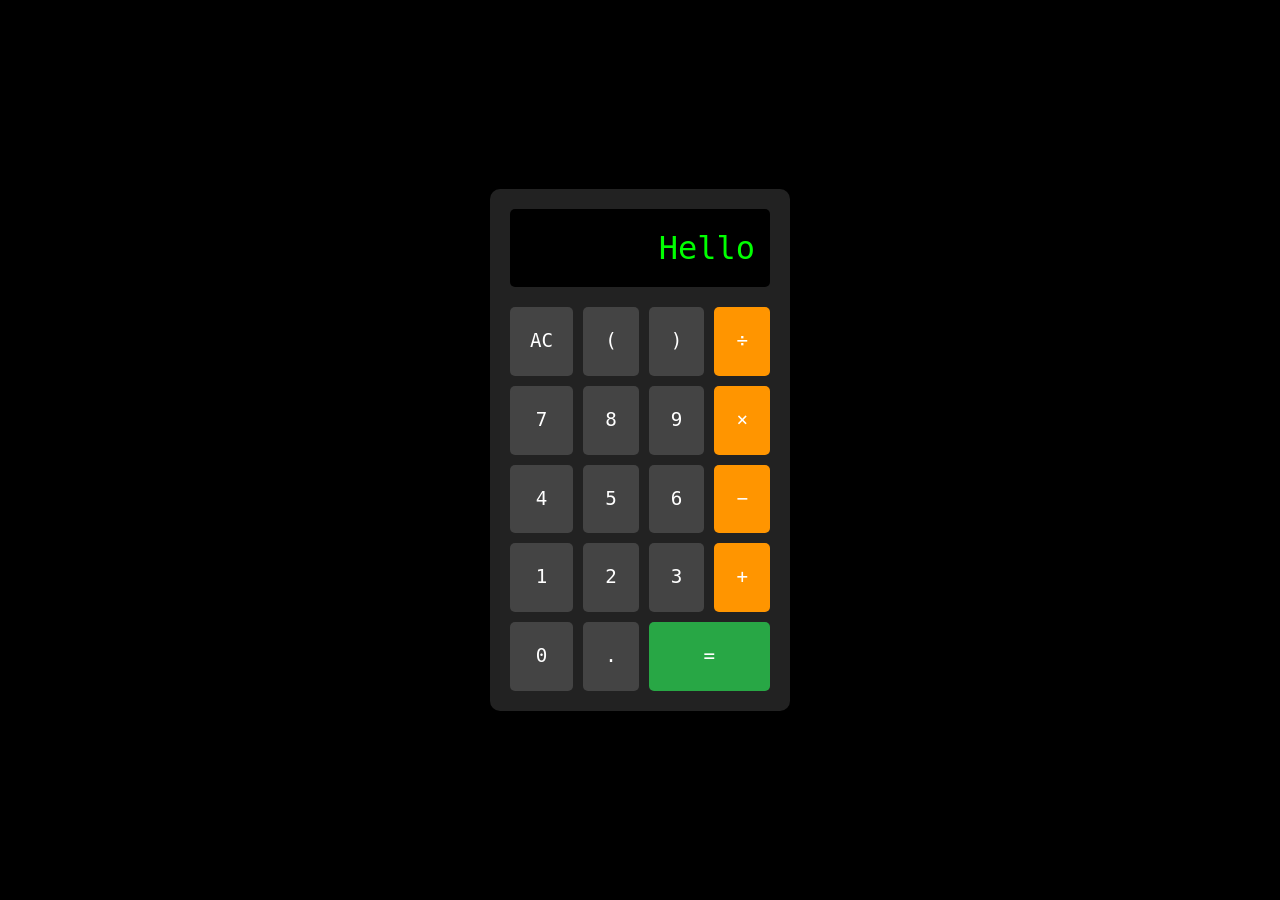
==== Basic_Calculator_P3/index3.html @ 6cbd89d9 "Placed calculator layout" ====
<!DOCTYPE html>
<html>
    <head>
        <meta charset="UTF-8">
        <meta name="viewport" content="width=device-width, initial-scale=1.0">
        <title>Basic Calculator</title>
        <link href="https://cdn.jsdelivr.net/npm/bootstrap@5.3.8/dist/css/bootstrap.min.css" rel="stylesheet">
        <link rel="stylesheet" href="styles3.css">
        <link rel="icon" type="image/png" href="resources/clipboard.png">
    </head>
    <body>
        <div class="container-fluid d-flex justify-content-center min-vh-100 align-items-center">
            <div class="calculator">
                <div id="displayer" class="display">0</div>
                <div class="buttons">
                    <button>AC</button>
                    <button>(</button>
                    <button>)</button>
                    <button class="operator">÷</button>
                    <button>7</button>
                    <button>8</button>
                    <button>9</button>
                    <button class="operator">×</button>
                    <button>4</button>
                    <button>5</button>
                    <button>6</button>
                    <button class="operator">−</button>
                    <button id="btn-1">1</button>
                    <button>2</button>
                    <button>3</button>
                    <button class="operator">+</button>
                    <button>0</button>
                    <button>.</button>
                    <button class="equal">=</button>
                </div>
            </div>
        </div>
        <script src="script3.js"></script>
    </body>
</html>
---- Basic_Calculator_P3/styles3.css ----
body {
    background-color: black;
    color: white;
    font-family: monospace;
}

.calculator {
      background: #222;
      padding: 20px;
      border-radius: 10px;
      box-shadow: 0 5px 15px rgba(0,0,0,0.3);
      width: 300px;
    }

    .display {
      background: #000;
      color: #0f0;
      font-size: 2em;
      text-align: right;
      padding: 15px;
      border-radius: 5px;
      margin-bottom: 20px;
    }

    .buttons {
      display: grid;
      grid-template-columns: repeat(4, 1fr);
      gap: 10px;
    }

    .buttons button {
      padding: 20px;
      font-size: 1.2em;
      border: none;
      border-radius: 5px;
      background: #444;
      color: #fff;
      cursor: pointer;
      transition: background 0.2s;
    }

    .buttons button:hover {
      background: #666;
    }

    .buttons .operator {
      background: #ff9500;
    }

    .buttons .operator:hover {
      background: #ffa733;
    }

    .buttons .equal {
      grid-column: span 2;
      background: #28a745;
    }

    .buttons .equal:hover {
      background: #34d058;
    }
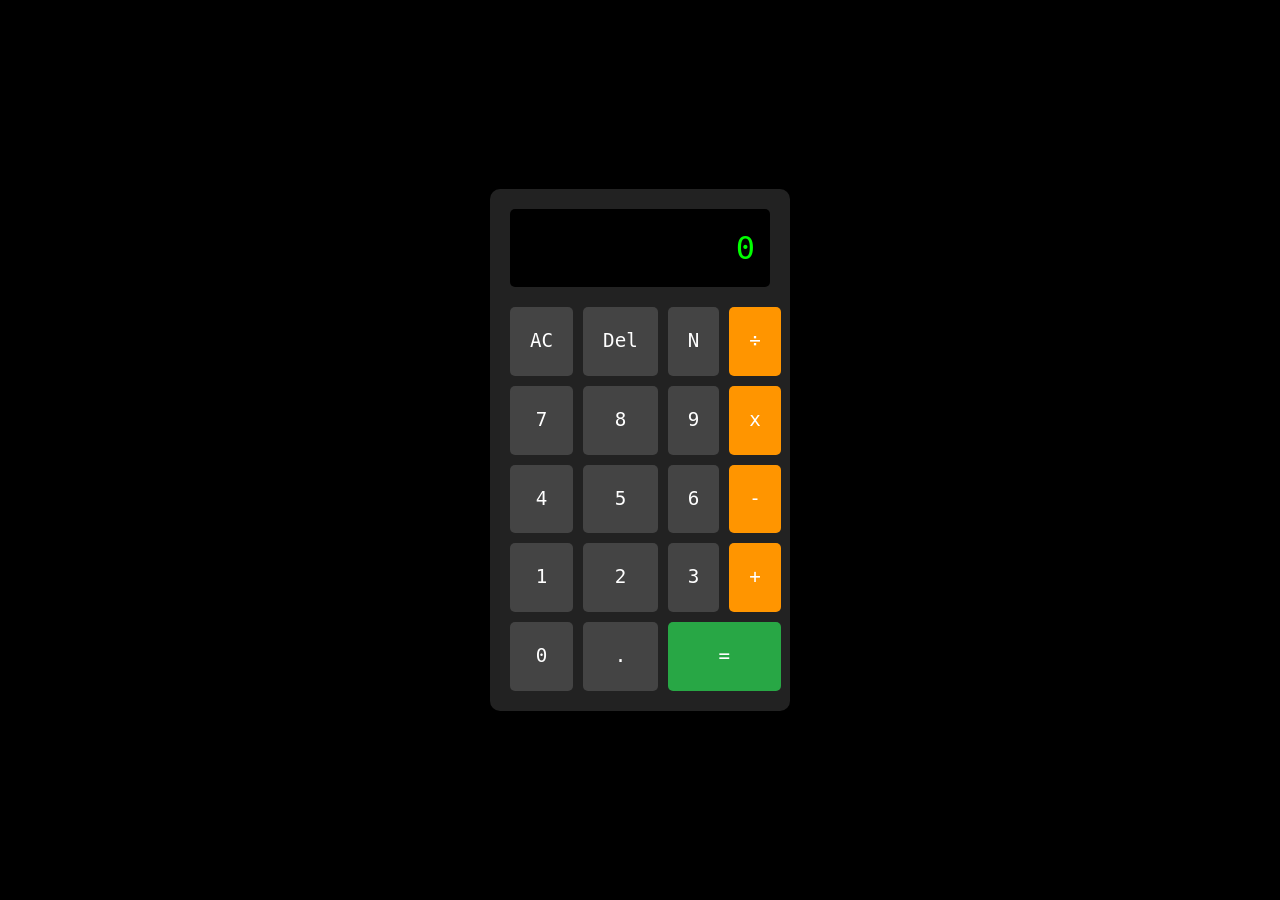
==== commit 401d846a: "Calculator mostly finished, still missing few buttons" ====
--- a/Basic_Calculator_P3/index3.html
+++ b/Basic_Calculator_P3/index3.html
@@ -14,24 +14,24 @@
                 <div id="displayer" class="display">0</div>
                 <div class="buttons">
                     <button>AC</button>
-                    <button>(</button>
-                    <button>)</button>
-                    <button class="operator">÷</button>
-                    <button>7</button>
-                    <button>8</button>
-                    <button>9</button>
-                    <button class="operator">×</button>
-                    <button>4</button>
-                    <button>5</button>
-                    <button>6</button>
-                    <button class="operator">−</button>
-                    <button id="btn-1">1</button>
-                    <button>2</button>
-                    <button>3</button>
-                    <button class="operator">+</button>
-                    <button>0</button>
-                    <button>.</button>
-                    <button class="equal">=</button>
+                    <button>Del</button>
+                    <button>N</button>
+                    <button type="text" id="btn-div" class="operator">÷</button>
+                    <button type="text" id="btn-7">7</button>
+                    <button type="text" id="btn-8">8</button>
+                    <button type="text" id="btn-9">9</button>
+                    <button type="text" id="btn-mult" class="operator">x</button>
+                    <button type="text" id="btn-4">4</button>
+                    <button type="text" id="btn-5">5</button>
+                    <button type="text" id="btn-6">6</button>
+                    <button type="text" id="btn-min" class="operator">-</button>
+                    <button type="text" id="btn-1">1</button>
+                    <button type="text" id="btn-2">2</button>
+                    <button type="text" id="btn-3">3</button>
+                    <button type="text" id="btn-sum" class="operator">+</button>
+                    <button type="text" id="btn-0">0</button>
+                    <button type="text" id="btn-dec">.</button>
+                    <button type="text" id="btn-equal" class="equal">=</button>
                 </div>
             </div>
         </div>
